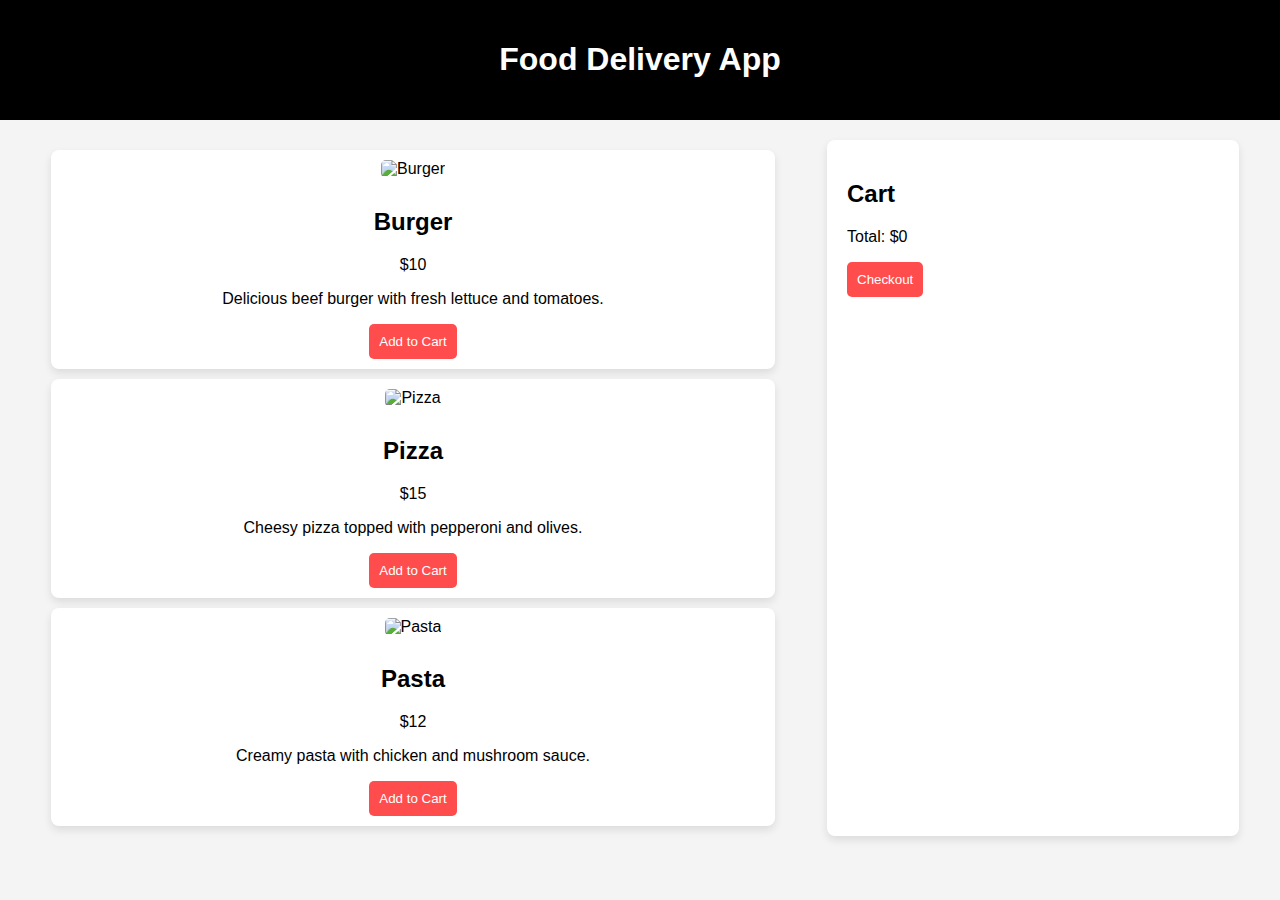
==== food.html @ d05a9696 "Add files via upload" ====
<!DOCTYPE html>
<html lang="en">
<head>
    <meta charset="UTF-8">
    <meta name="viewport" content="width=device-width, initial-scale=1.0">
    <title>Food Delivery App</title>
    <link rel="stylesheet" href="stylessss.css">
</head>
<body>
    <header>
        <h1>Food Delivery App</h1>
    </header>

    <main>
        <section id="menu">
            <div class="dish">
                <img src="https://static.vecteezy.com/system/resources/previews/023/558/535/non_2x/close-up-of-a-juicy-burger-with-fries-it-look-very-delicious-big-sandwich-hamburger-with-juicy-beef-burger-cheese-tomato-and-red-onion-photo.jpg" alt="Burger">
                <h2>Burger</h2>
                <p>$10</p>
                <p>Delicious beef burger with fresh lettuce and tomatoes.</p>
                <button onclick="addToCart('Burger', 10)">Add to Cart</button>
            </div>

            <div class="dish">
                <img src="https://media.istockphoto.com/id/1442417585/photo/person-getting-a-piece-of-cheesy-pepperoni-pizza.jpg?s=612x612&w=0&k=20&c=k60TjxKIOIxJpd4F4yLMVjsniB4W1BpEV4Mi_nb4uJU=" alt="Pizza">
                <h2>Pizza</h2>
                <p>$15</p>
                <p>Cheesy pizza topped with pepperoni and olives.</p>
                <button onclick="addToCart('Pizza', 15)">Add to Cart</button>
            </div>

            <div class="dish">
                <img src="https://encrypted-tbn0.gstatic.com/images?q=tbn:ANd9GcSADNZ_hntBW1f42Uwb1anQ0yc1G7HpCDgq2w&s" alt="Pasta">
                <h2>Pasta</h2>
                <p>$12</p>
                <p>Creamy pasta with chicken and mushroom sauce.</p>
                <button onclick="addToCart('Pasta', 12)">Add to Cart</button>
            </div>
        </section>

        <section id="cart">
            <h2>Cart</h2>
            <ul id="cartItems"></ul>
            <p>Total: $<span id="totalPrice">0</span></p>
            <button onclick="checkout()">Checkout</button>
        </section>

        <div id="orderConfirmation" class="hidden">
            <img src="order-placed.jpg" alt="Order Placed">
            <h2>Your order has been placed successfully!</h2>
            <button onclick="confirmOrder()">Confirm</button>
        </div>
    </main>

    <script src="script.js"></script>
</body>
</html>
---- stylessss.css ----
body {
    font-family: Arial, sans-serif;
    background-color: #f4f4f4;
    margin: 0;
    padding: 0;
}

header {
    background-color: black;
    color: white;
    text-align: center;
    padding: 20px;
}

main {
    display: flex;
    justify-content: space-around;
    padding: 20px;
}

#menu {
    width: 60%;
}

.dish {
    background-color: white;
    margin: 10px;
    padding: 10px;
    border-radius: 8px;
    box-shadow: 0 4px 8px rgba(0, 0, 0, 0.1);
    text-align: center;
}

.dish img {
    width: 100px;
    height: 100px;
    object-fit: cover;
    border-radius: 5px;
    margin-bottom: 10px;
}

button {
    background-color: #ff4d4d;
    color: white;
    border: none;
    padding: 10px;
    border-radius: 5px;
    cursor: pointer;
}

button:hover {
    background-color: #ff1a1a;
}

#cart {
    width: 30%;
    background-color: white;
    padding: 20px;
    border-radius: 8px;
    box-shadow: 0 4px 8px rgba(0, 0, 0, 0.1);
}

#cartItems {
    list-style-type: none;
    padding: 0;
}

#cartItems li {
    margin-bottom: 10px;
}

#orderConfirmation {
    position: fixed;
    top: 50%;
    left: 50%;
    transform: translate(-50%, -50%);
    background-color: white;
    padding: 20px;
    text-align: center;
    box-shadow: 0 4px 8px rgba(0, 0, 0, 0.2);
    border-radius: 8px;
    display: none;
}

#orderConfirmation img {
    width: 150px;
    height: 150px;
    margin-bottom: 20px;
}

.hidden {
    display: none;
}
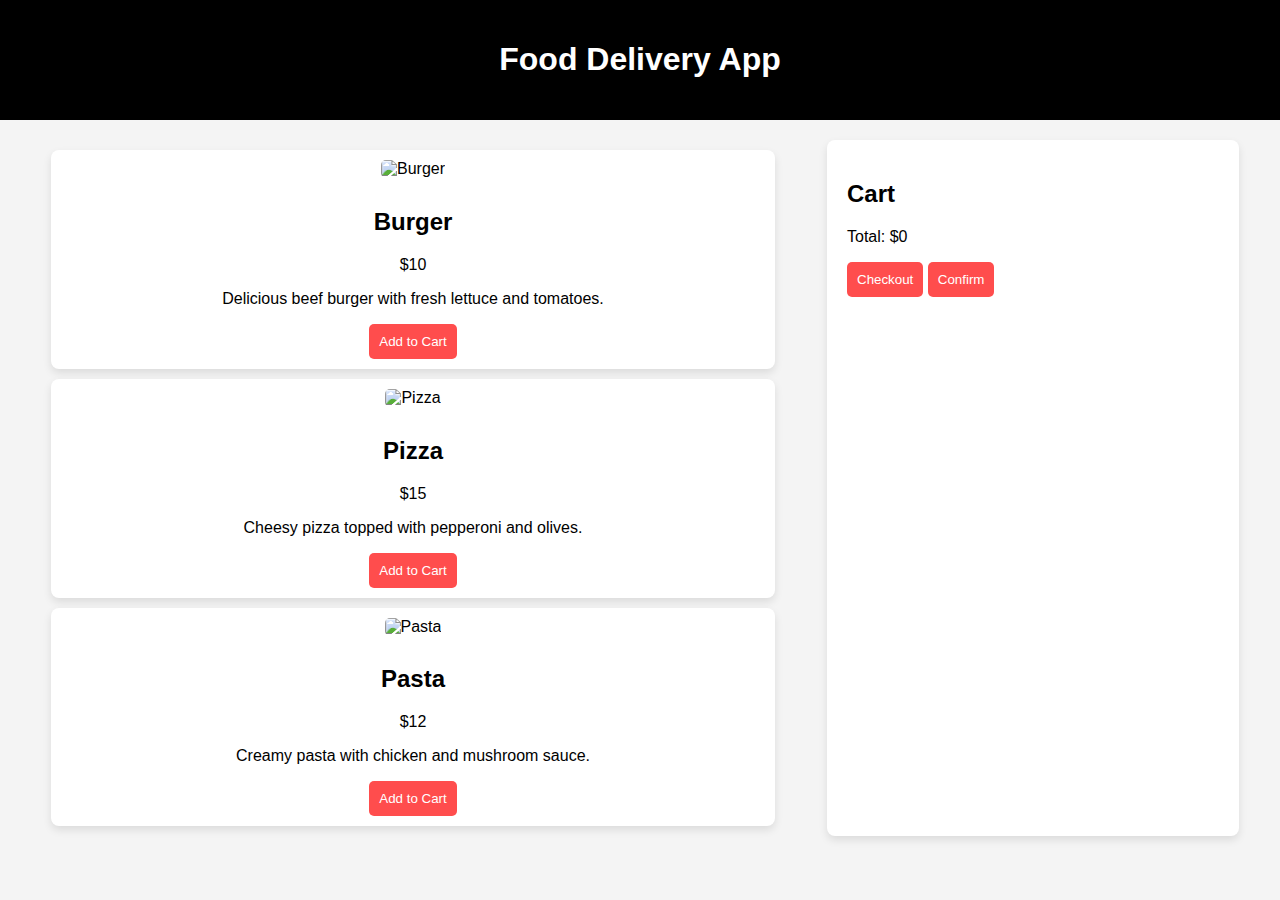
==== commit 9c651ac7: "Add files via upload" ====
--- a/food.html
+++ b/food.html
@@ -43,15 +43,10 @@
             <ul id="cartItems"></ul>
             <p>Total: $<span id="totalPrice">0</span></p>
             <button onclick="checkout()">Checkout</button>
+            <button onclick="confirmOrder()">Confirm</button> <!-- Added Confirm button -->
         </section>
-
-        <div id="orderConfirmation" class="hidden">
-            <img src="order-placed.jpg" alt="Order Placed">
-            <h2>Your order has been placed successfully!</h2>
-            <button onclick="confirmOrder()">Confirm</button>
-        </div>
     </main>
 
     <script src="script.js"></script>
 </body>
-</html>+</html>
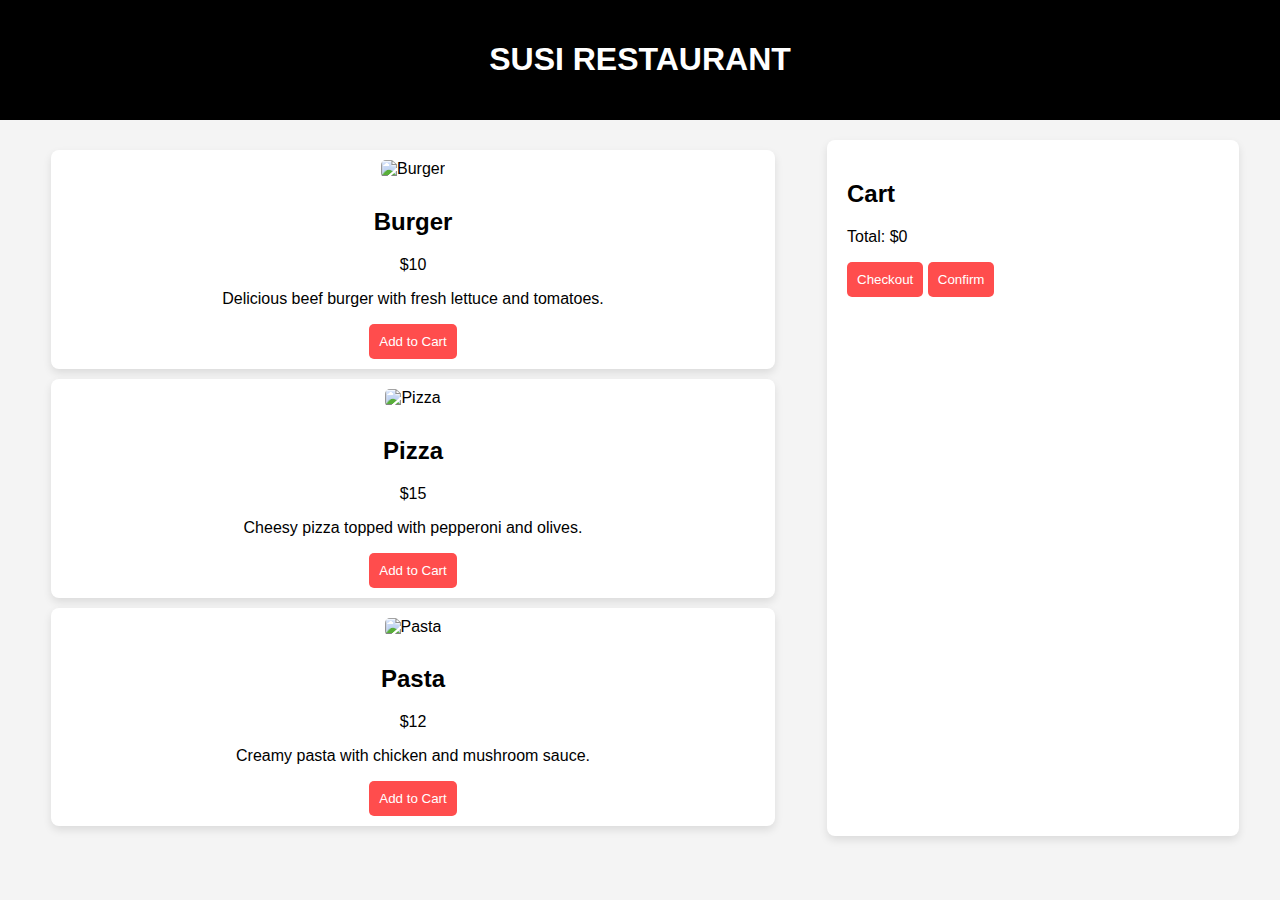
==== commit 07d4e708: "Update food.html" ====
--- a/food.html
+++ b/food.html
@@ -8,7 +8,7 @@
 </head>
 <body>
     <header>
-        <h1>Food Delivery App</h1>
+        <h1>SUSI RESTAURANT</h1>
     </header>
 
     <main>
@@ -50,3 +50,4 @@
     <script src="script.js"></script>
 </body>
 </html>
+
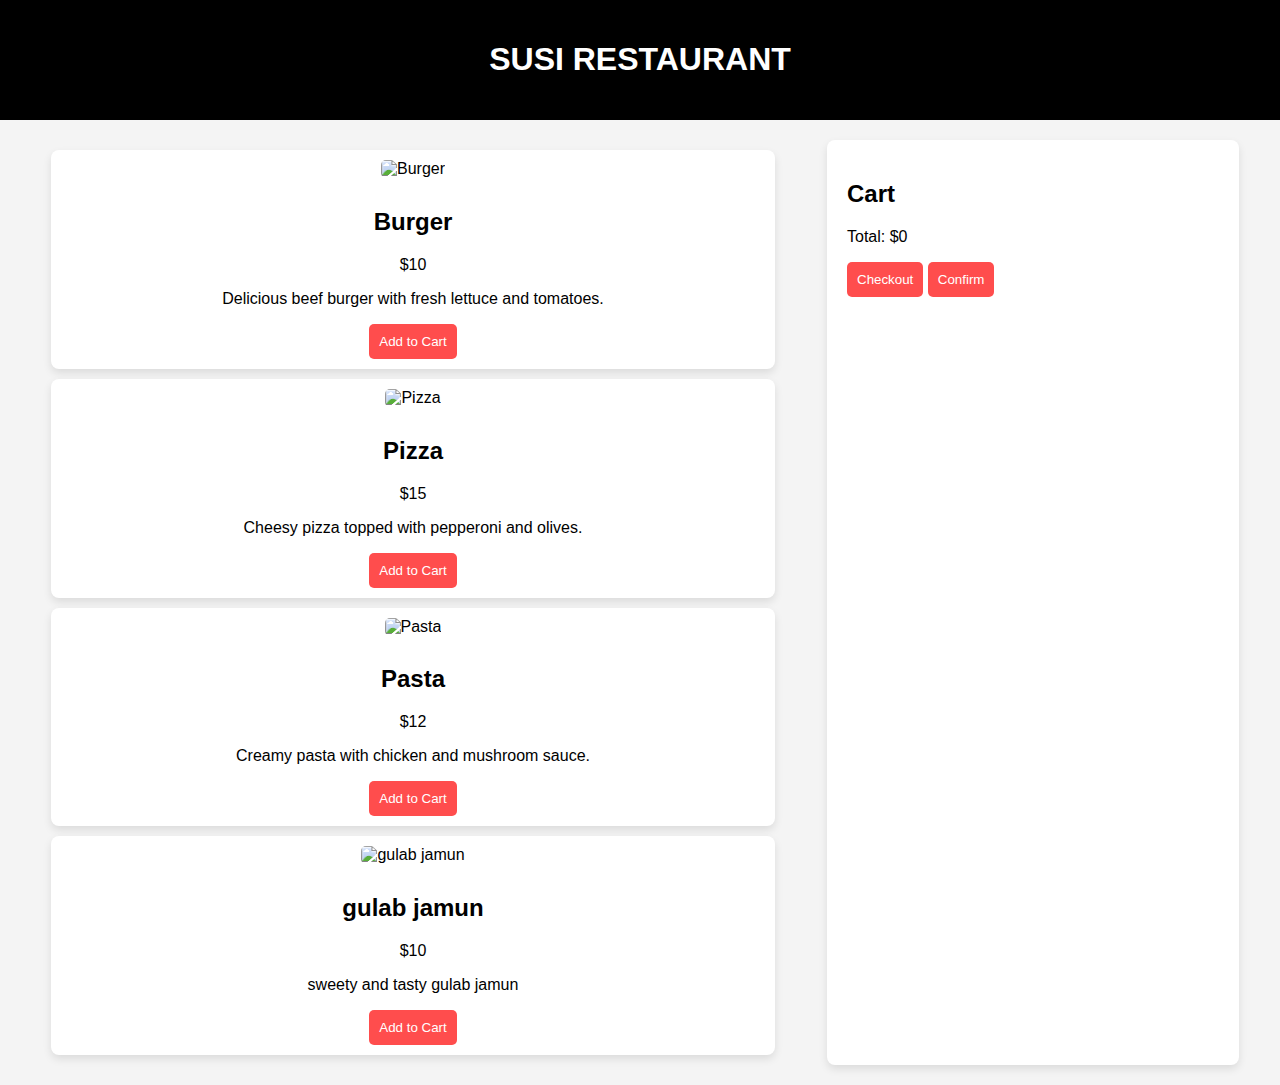
==== commit e4ab6a55: "Update food.html" ====
--- a/food.html
+++ b/food.html
@@ -4,7 +4,7 @@
     <meta charset="UTF-8">
     <meta name="viewport" content="width=device-width, initial-scale=1.0">
     <title>Food Delivery App</title>
-    <link rel="stylesheet" href="stylessss.css">
+    <link rel="stylesheet" href="food.css">
 </head>
 <body>
     <header>
@@ -14,7 +14,7 @@
     <main>
         <section id="menu">
             <div class="dish">
-                <img src="https://static.vecteezy.com/system/resources/previews/023/558/535/non_2x/close-up-of-a-juicy-burger-with-fries-it-look-very-delicious-big-sandwich-hamburger-with-juicy-beef-burger-cheese-tomato-and-red-onion-photo.jpg" alt="Burger">
+                <img src="https://www.recipetineats.com/uploads/2023/09/Crispy-fried-chicken-burgers_5.jpg" alt="Burger">
                 <h2>Burger</h2>
                 <p>$10</p>
                 <p>Delicious beef burger with fresh lettuce and tomatoes.</p>
@@ -36,6 +36,13 @@
                 <p>Creamy pasta with chicken and mushroom sauce.</p>
                 <button onclick="addToCart('Pasta', 12)">Add to Cart</button>
             </div>
+            <div class="dish">
+                <img src="" alt="gulab jamun">
+                <h2>gulab jamun</h2>
+                <p>$10</p>
+                <p>sweety and tasty gulab jamun</p>
+                <button onclick="addToCart('gulab jamun',10)">Add to Cart</button>
+            </div>
         </section>
 
         <section id="cart">
@@ -47,7 +54,7 @@
         </section>
     </main>
 
-    <script src="script.js"></script>
+    <script src="food.js"></script>
 </body>
 </html>
 
--- a/food.css
+++ b/food.css
@@ -0,0 +1,93 @@
+body {
+    font-family: Ariel, sans-serif;
+    background-color: #f4f4f4;
+    margin: 0;
+    padding: 0;
+}
+
+header {
+    background-color: black;
+    color: white;
+    text-align: center;
+    padding: 20px;
+}
+
+main {
+    display: flex;
+    justify-content: space-around;
+    padding: 20px;
+}
+
+#menu {
+    width: 60%;
+}
+
+.dish {
+    background-color: white;
+    margin: 10px;
+    padding: 10px;
+    border-radius: 8px;
+    box-shadow: 0 4px 8px rgba(0, 0, 0, 0.1);
+    text-align: center;
+}
+
+.dish img {
+    width: 100px;
+    height: 100px;
+    object-fit: cover;
+    border-radius: 5px;
+    margin-bottom: 10px;
+}
+
+button {
+    background-color: #ff4d4d;
+    color: white;
+    border: none;
+    padding: 10px;
+    border-radius: 5px;
+    cursor: pointer;
+}
+
+button:hover {
+    background-color: #ff1a1a;
+}
+
+#cart {
+    width: 30%;
+    background-color: white;
+    padding: 20px;
+    border-radius: 8px;
+    box-shadow: 0 4px 8px rgba(0, 0, 0, 0.1);
+}
+
+#cartItems {
+    list-style-type: none;
+    padding: 0;
+}
+
+#cartItems li {
+    margin-bottom: 10px;
+}
+
+#orderConfirmation {
+    position: fixed;
+    top: 50%;
+    left: 50%;
+    transform: translate(-50%, -50%);
+    background-color: white;
+    padding: 20px;
+    text-align: center;
+    box-shadow: 0 4px 8px rgba(0, 0, 0, 0.2);
+    border-radius: 8px;
+    display: none;
+}
+
+#orderConfirmation img {
+    width: 150px;
+    height: 150px;
+    margin-bottom: 20px;
+}
+
+.hidden {
+    display: none;
+}
